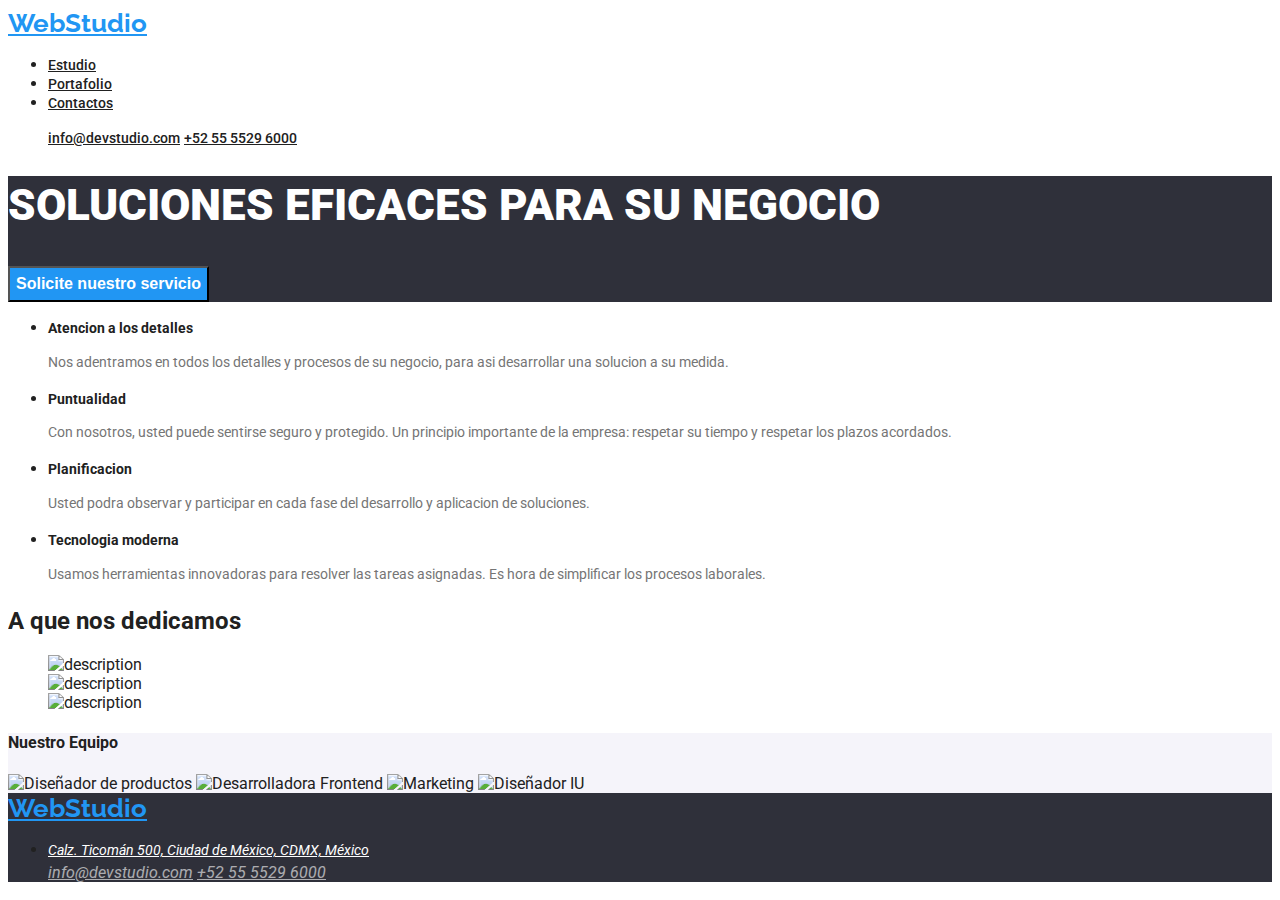
==== index.html @ afdd82fb "Add files via upload" ====
<!DOCTYPE html>
<html lang="en">
  <head>
    <meta charset="UTF-8" />
    <meta http-equiv="X-UA-Compatible" content="IE=edge" />
    <meta name="viewport" content="width=device-width, initial-scale=1.0" />
    <link rel="stylesheet" href="" />
    <title>Homework1</title>
    <link rel="stylesheet" href="./css/styles.css">
    <link rel="preconnect" href="https://fonts.googleapis.com">
<link rel="preconnect" href="https://fonts.gstatic.com" crossorigin>
<link href="https://fonts.googleapis.com/css2?family=Raleway:wght@700&family=Roboto:wght@400;500;700;900&display=swap" rel="stylesheet">
  </head> 
  <body> 
    <header>
      <a class="webstudio" href="url">WebStudio</a>
      <nav>
        <ul>
          <li><a class="link" href="./index.html">Estudio</a></li>
          <li><a class="link" href="./portafolio.html">Portafolio</a></li>
          <li><a class="link" href="./contactos.html">Contactos</a></li>
        </ul>
      </nav>
      <ul>
        <a class="contacts" href="url">info@devstudio.com</a>
        <a class="contacts" href="url">+52 55 5529 6000</a>
      </ul>
    </header>
    <main>
      <section class="section">
        <h1 class="soluciones">SOLUCIONES EFICACES PARA SU NEGOCIO</h1>
        <button class="buttonh">Solicite nuestro servicio</button>
      </section>  
      <section>
        <ul>
          <li><h2 class="ptitle">Atencion a los detalles</h2></li>
          <p class="ptext">
            Nos adentramos en todos los detalles y procesos de su negocio, para
            asi desarrollar una solucion a su medida.
          </p>
          <li><h2 class="ptitle">Puntualidad</h2></li>
          <p class="ptext">
            Con nosotros, usted puede sentirse seguro y protegido. Un principio
            importante de la empresa: respetar su tiempo y respetar los plazos
            acordados.
          </p>
          <li><h2 class="ptitle">Planificacion</h2></li>
          <p class="ptext">
            Usted podra observar y participar en cada fase del desarrollo y
            aplicacion de soluciones.
          </p>
          <li><h2 class="ptitle">Tecnologia moderna</h2></li>
          <p class="ptext">
            Usamos herramientas innovadoras para resolver las tareas asignadas.
            Es hora de simplificar los procesos laborales.
          </p>
        </ul>
      </section>
    </main>
    <section>
      <h2>A que nos dedicamos</h2>
      <ul>
        <li class="indeximage">
          <img
            src="C:\Users\Usuario\Documents\GitHub\goit-markup-hw-02\imagenes\imagen1.jpg"
            alt="description"
            width="373"
          height="323"
          />
        </li>
        <li class="indeximage">
          <img
            src="C:\Users\Usuario\Documents\GitHub\goit-markup-hw-02\imagenes\imagen2.jpg"
            alt="description"
            width="373"
          height="323"
          />
        </li>
        <li class="indeximage">
          <img
            src="C:\Users\Usuario\Documents\GitHub\goit-markup-hw-02\imagenes\imagen3.jpg"
            alt="description"
            width="373"
          height="323"
          />
        </li class="indeximage">
      </section>
        <section class="teamsection">
        <h4>Nuestro Equipo</h4>
        <img
          src="C:\Users\Usuario\Documents\GitHub\goit-markup-hw-02\imagenes\imagen4.jpg"
          alt="Diseñador de productos"
          width="270"
          height="260"
        />
        <img
          src="C:\Users\Usuario\Documents\GitHub\goit-markup-hw-02\imagenes\imagen5.jpg"
          alt="Desarrolladora Frontend"
          width="270"
          height="260"
        />
        <img
          src="C:\Users\Usuario\Documents\GitHub\goit-markup-hw-02\imagenes\imagen6.jpg"
          alt="Marketing"
          width="270"
          height="260"
        />
        <img
          src="C:\Users\Usuario\Documents\GitHub\goit-markup-hw-02\imagenes\imagen7.jpg"
          alt="Diseñador IU"
          width="270"
          height="260"
        />
      </ul>
    </section>
    <footer class="foot">
      <a class="webstudio" href="url">WebStudio</a>
      <address>
        <ul>
          <li>
            <a class="address" href="#" target="_blank" rel="noopener noreferrer">
              Calz. Ticomán 500, Ciudad de México, CDMX, México
            </a>
          </li>
          <a class="contacts-2" href="url">info@devstudio.com</a>
        <a class="contacts-2" href="url">+52 55 5529 6000</a>
        </ul>
      </address>
    </footer>
  </body>
</html>
---- css/styles.css ----
body {
    font-family: 'roboto', sans-serif;
    color: #212121;
}
.webstudio {
    color: #2196F3;
    font-weight: 700; 
    font-size: 26px;
    line-height: 1.19;
    font-family: 'raleway'
}
.contacts {
    color: #757575;
    font-weight: 500;
    font-size: 14px;
    line-height: 1.14;
}
.link {
    color: #212121;
    font-weight: 500;
    font-size: 14px;
    line-height: 1.14;
}
.link:hover {
    color: #2196F3;
    font-weight: 500;
    font-size: 14px;
    line-height: 1.14;
}
.button {
    color: #212121;
    font-weight: 500;
    font-size: 16px;
    line-height: 1.62;
}
.button:hover {
    font-weight: 500;
    font-size: 16px;
    line-height: 1.62;    
cursor: pointer;
color: white;
background-color: #2196F3;
}
.contacts {
    color: #212121;
}
.contacts:hover {
    color: #2196F3;
}
.list-image {
    list-style: none;
}
.image-title {
    color: #212121;
    font-weight: 700;
    font-size: 18px;
    line-height: 2;
}
.image-subtitle { 
    color: #757575;
    font-weight: 400;
    font-size: 16px;
    line-height: 1.87;
}
.address {
    color: #FFFFFF;
    font-weight: 400;
    font-size: 14px;
    line-height: 1.71;
}
.address:hover {
color: #2196F3;
}
.contacts-2 {
    color: #FFFFFF;
    opacity: 60%;
}
.contacts-2:hover {
    color: #2196F3;
}
.foot {
    background-color: #2F303A;
}
.soluciones{
    color: #FFFFFF;
    font-weight: 900;
    font-size: 44px;
    line-height: 1.36;
}
.section {
    background-color: #2F303A;
}
.buttonh {
    color: #FFFFFF;
    background-color: #2196F3;
    font-weight: 700;
    font-size: 16px;
    line-height: 1.87;
    cursor: pointer;
}
.buttonh:hover {
    background-color: blue;
    cursor: pointer;
}
.ptitle {
    list-style: none;
    color: #212121;
    font-weight: 700;
    font-size: 14px;
    line-height: 1.14;
}
.ptext {
    color: #757575;
    font-weight: 400;
    font-size: 14px;
    line-height: 1.71;   
}
.indeximage {
    list-style: none;
}
.teamsection {
    background-color: #F5F4FA;
}
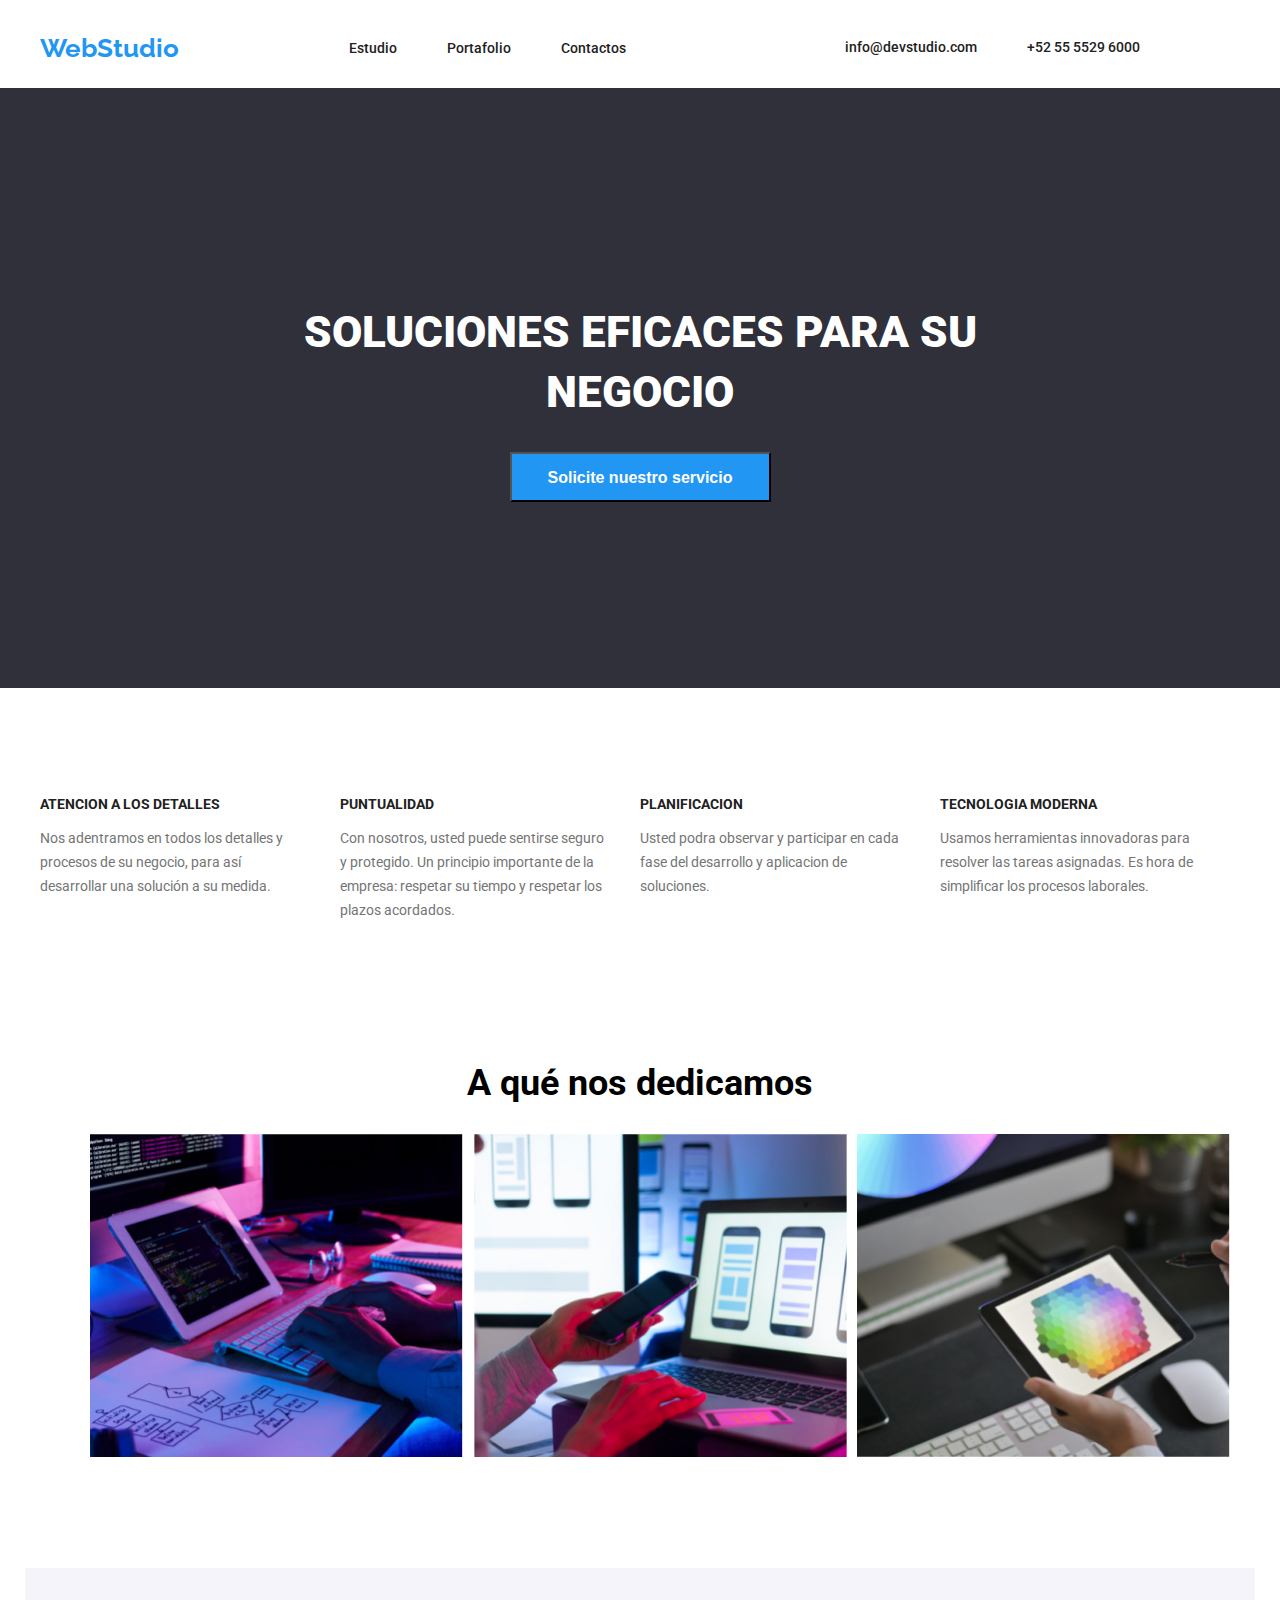
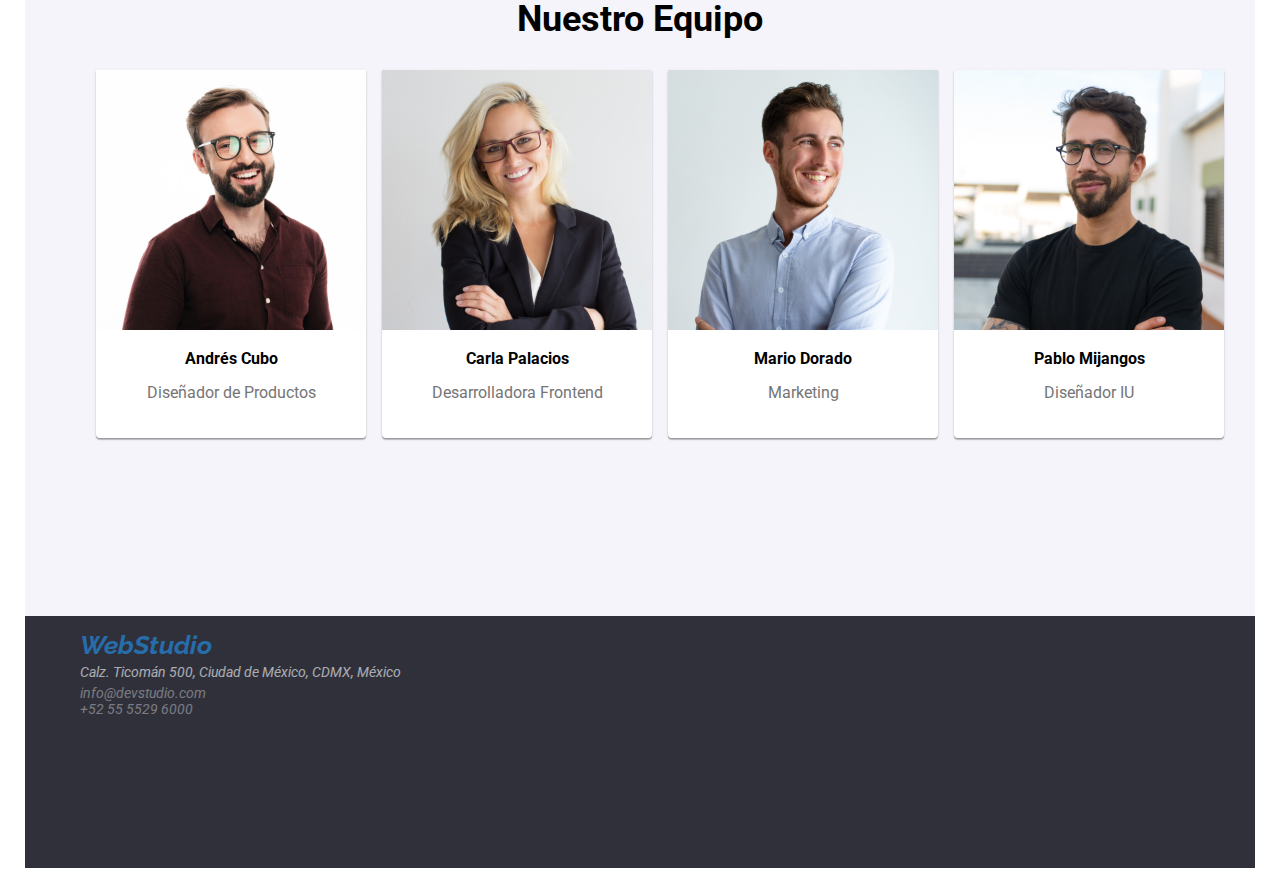
==== commit 75a59037: "Add files via upload" ====
--- a/index.html
+++ b/index.html
@@ -1,129 +1,124 @@
 <!DOCTYPE html>
 <html lang="en">
   <head>
-    <meta charset="UTF-8" />
-    <meta http-equiv="X-UA-Compatible" content="IE=edge" />
-    <meta name="viewport" content="width=device-width, initial-scale=1.0" />
-    <link rel="stylesheet" href="" />
-    <title>Homework1</title>
-    <link rel="stylesheet" href="./css/styles.css">
-    <link rel="preconnect" href="https://fonts.googleapis.com">
-<link rel="preconnect" href="https://fonts.gstatic.com" crossorigin>
-<link href="https://fonts.googleapis.com/css2?family=Raleway:wght@700&family=Roboto:wght@400;500;700;900&display=swap" rel="stylesheet">
+      <meta charset="UTF-8" />
+      <meta http-equiv="X-UA-Compatible" content="IE=edge" />
+      <meta name="viewport" content="width=device-width, initial-scale=1.0" />
+      <title>Soluciones Eficaces Para su Negocio</title>
+      <link rel="stylesheet" href="css/styles.css" />
+      <link rel="preconnect" href="https://fonts.googleapis.com" />
+      <link rel="preconnect" href="https://fonts.gstatic.com" crossorigin />
+      <link rel="preconnect" href="https://fonts.googleapis.com" />
+      <link rel="preconnect" href="https://fonts.gstatic.com" crossorigin />
+      <link href="https://fonts.googleapis.com/css2?family=Roboto:wght@500&display=swap" rel="stylesheet"/>
+      <link href="https://fonts.googleapis.com/css2?family=Raleway:wght@700&family=Roboto:wght@400;700;900&display=swap" rel="stylesheet"/>
   </head> 
   <body> 
-    <header>
+     <!-- Menu de Inicio -->
+    <header class="container page-header">
       <a class="webstudio" href="url">WebStudio</a>
       <nav>
-        <ul>
-          <li><a class="link" href="./index.html">Estudio</a></li>
-          <li><a class="link" href="./portafolio.html">Portafolio</a></li>
-          <li><a class="link" href="./contactos.html">Contactos</a></li>
+        <ul class="linklist">
+          <li><a class="link" href="./index.html" rel="noopener noreferrer">Estudio</a></li>
+          <li><a class="link" href="./portafolio.html" rel="noopener noreferrer">Portafolio</a></li>
+          <li><a class="link" href="./contactos.html" rel="noopener noreferrer">Contactos</a></li>
         </ul>
       </nav>
-      <ul>
-        <a class="contacts" href="url">info@devstudio.com</a>
-        <a class="contacts" href="url">+52 55 5529 6000</a>
+       <!-- Contactos Header -->
+      <ul class="contacts">
+        <li><a class="contacts" href="url">info@devstudio.com</a></li>
+        <li><a class="contacts" href="url">+52 55 5529 6000</a></li>
       </ul>
     </header>
+     <!-- Boton de servicio -->
     <main>
-      <section class="section">
-        <h1 class="soluciones">SOLUCIONES EFICACES PARA SU NEGOCIO</h1>
-        <button class="buttonh">Solicite nuestro servicio</button>
+      <section class="solutions solutions-greybox">
+        <h1 class="soluciones position-soluciones">SOLUCIONES EFICACES PARA SU NEGOCIO</h1>
+        <button class="buttonh" type="button">Solicite nuestro servicio</button>
       </section>  
+      <!-- Valores -->
       <section>
-        <ul>
-          <li><h2 class="ptitle">Atencion a los detalles</h2></li>
-          <p class="ptext">
-            Nos adentramos en todos los detalles y procesos de su negocio, para
-            asi desarrollar una solucion a su medida.
-          </p>
-          <li><h2 class="ptitle">Puntualidad</h2></li>
-          <p class="ptext">
-            Con nosotros, usted puede sentirse seguro y protegido. Un principio
-            importante de la empresa: respetar su tiempo y respetar los plazos
-            acordados.
-          </p>
-          <li><h2 class="ptitle">Planificacion</h2></li>
-          <p class="ptext">
-            Usted podra observar y participar en cada fase del desarrollo y
-            aplicacion de soluciones.
-          </p>
-          <li><h2 class="ptitle">Tecnologia moderna</h2></li>
-          <p class="ptext">
-            Usamos herramientas innovadoras para resolver las tareas asignadas.
-            Es hora de simplificar los procesos laborales.
-          </p>
+        <ul class="container four-points">
+          <li class="valuep">
+            <h3 class="ptitle">ATENCION A LOS DETALLES</h3>
+            <p class="ptext">
+              Nos adentramos en todos los detalles y procesos de su negocio, para así desarrollar una solución a su medida.
+            </p>
+          </li>
+          <li class="valuep">
+            <h3 class="ptitle">PUNTUALIDAD</h3>
+            <p class="ptext">
+              Con nosotros, usted puede sentirse seguro y protegido. Un principio importante de la empresa: respetar su tiempo y respetar los plazos acordados.
+            </p>
+          </li>
+          <li class="valuep">
+            <h3 class="ptitle">PLANIFICACION</h3>
+            <p class="ptext">
+              Usted podra observar y participar en cada fase del desarrollo y aplicacion de soluciones.
+            </p>
+          </li>
+          <li class="valuep">
+            <h3 class="ptitle">TECNOLOGIA MODERNA</h3>
+            <p class="ptext">
+              Usamos herramientas innovadoras para resolver las tareas asignadas. Es hora de simplificar los procesos laborales.
+            </p>
+          </li>
         </ul>
       </section>
     </main>
-    <section>
-      <h2>A que nos dedicamos</h2>
-      <ul>
-        <li class="indeximage">
-          <img
-            src="C:\Users\Usuario\Documents\GitHub\goit-markup-hw-02\imagenes\imagen1.jpg"
-            alt="description"
-            width="373"
-          height="323"
-          />
+     <!-- Imagenes -->
+    <section class="container">
+      <h2 class="h2title">A qué nos dedicamos</h2>
+      <ul class="list-image">
+        <li>
+          <img src="imagenes/imagen1.jpg" alt="description" width="373" height="323" />
         </li>
-        <li class="indeximage">
-          <img
-            src="C:\Users\Usuario\Documents\GitHub\goit-markup-hw-02\imagenes\imagen2.jpg"
-            alt="description"
-            width="373"
-          height="323"
-          />
+        <li>
+          <img src="imagenes/imagen2.jpg" alt="description" width="373" height="323" />
         </li>
-        <li class="indeximage">
-          <img
-            src="C:\Users\Usuario\Documents\GitHub\goit-markup-hw-02\imagenes\imagen3.jpg"
-            alt="description"
-            width="373"
-          height="323"
-          />
-        </li class="indeximage">
-      </section>
-        <section class="teamsection">
-        <h4>Nuestro Equipo</h4>
-        <img
-          src="C:\Users\Usuario\Documents\GitHub\goit-markup-hw-02\imagenes\imagen4.jpg"
-          alt="Diseñador de productos"
-          width="270"
-          height="260"
-        />
-        <img
-          src="C:\Users\Usuario\Documents\GitHub\goit-markup-hw-02\imagenes\imagen5.jpg"
-          alt="Desarrolladora Frontend"
-          width="270"
-          height="260"
-        />
-        <img
-          src="C:\Users\Usuario\Documents\GitHub\goit-markup-hw-02\imagenes\imagen6.jpg"
-          alt="Marketing"
-          width="270"
-          height="260"
-        />
-        <img
-          src="C:\Users\Usuario\Documents\GitHub\goit-markup-hw-02\imagenes\imagen7.jpg"
-          alt="Diseñador IU"
-          width="270"
-          height="260"
-        />
+        <li>
+          <img src="imagenes/imagen3.jpg" alt="description" width="373" height="323" />
+        </li>
       </ul>
     </section>
-    <footer class="foot">
-      <a class="webstudio" href="url">WebStudio</a>
-      <address>
-        <ul>
+     <!-- Miembros del Equipo -->
+    <section class="container teamsection">
+      <h2 class="h2title">Nuestro Equipo</h2>
+      <ul class="list-image ">
+        <li class="shadow">
+          <img src="imagenes/imagen4.jpg" alt="Diseñador de productos" width="270" height="260" />
+          <h3>Andrés Cubo</h3>
+          <p class="ptextteam">Diseñador de Productos</p>
+        </li>
+        <li class="shadow">
+          <img src="imagenes/imagen5.jpg" alt="Desarrolladora Frontend" width="270" height="260" />
+          <h3>Carla Palacios</h3>
+          <p class="ptextteam">Desarrolladora Frontend</p>
+        </li>
+        <li class="shadow">
+          <img src="imagenes/imagen6.jpg" alt="Marketing" width="270" height="260" />
+          <h3>Mario Dorado</h3>
+          <p class="ptextteam">Marketing</p>
+        </li>
+        <li class="shadow">
+          <img src="imagenes/imagen7.jpg" alt="Diseñador IU" width="270" height="260" />
+          <h3>Pablo Mijangos</h3>
+          <p class="ptextteam">Diseñador IU</p>
+        </li>
+      </ul>
+    </section>
+     <!-- Footer -->
+    <footer class="container foot">
+      <address class="footer-info">
+        <ul class="contacts-2">
+          <a class="webstudio" href="url">WebStudio</a>
           <li>
             <a class="address" href="#" target="_blank" rel="noopener noreferrer">
               Calz. Ticomán 500, Ciudad de México, CDMX, México
             </a>
           </li>
-          <a class="contacts-2" href="url">info@devstudio.com</a>
-        <a class="contacts-2" href="url">+52 55 5529 6000</a>
+          <li><a class="contacts-2" href="url">info@devstudio.com</a></li>
+          <li><a class="contacts-2" href="url">+52 55 5529 6000</a></li>
         </ul>
       </address>
     </footer>
--- a/css/styles.css
+++ b/css/styles.css
@@ -1,123 +1,373 @@
 body {
-    font-family: 'roboto', sans-serif;
-    color: #212121;
-}
+  background-color: white;
+  font-family: "Roboto", "Arial";
+  text-decoration: none;
+  font-size: 14px;
+  font-weight: 400;
+  display: flex;
+  flex-direction: column;
+  align-items: center;
+}
+
 .webstudio {
-    color: #2196F3;
-    font-weight: 700; 
-    font-size: 26px;
-    line-height: 1.19;
-    font-family: 'raleway'
-}
+  color: #2196F3;
+  text-decoration: none;
+  font-weight: 700;
+  font-size: 26px;
+  line-height: 1.19;
+  font-family: 'raleway';
+}
+
 .contacts {
-    color: #757575;
-    font-weight: 500;
-    font-size: 14px;
-    line-height: 1.14;
-}
+  color: #212121;;
+  font-weight: 500;
+  font-size: 14px;
+  line-height: 1.14;
+  list-style-type: none;
+  display: flex;
+  padding-right: 50px;
+  text-decoration: none;
+}
+
+.linklist {
+  color: #212121;
+  font-weight: 500;
+  list-style: none;
+  display: flex;
+  justify-content: space-between;
+}
+
 .link {
-    color: #212121;
-    font-weight: 500;
-    font-size: 14px;
-    line-height: 1.14;
-}
+  color: #212121;
+  font-weight: 500;
+  font-size: 14px;
+  line-height: 1.14;
+  margin-right: 50px;
+  text-decoration: none;
+
+}
+
 .link:hover {
-    color: #2196F3;
-    font-weight: 500;
-    font-size: 14px;
-    line-height: 1.14;
-}
-.button {
-    color: #212121;
-    font-weight: 500;
-    font-size: 16px;
-    line-height: 1.62;
-}
-.button:hover {
-    font-weight: 500;
-    font-size: 16px;
-    line-height: 1.62;    
-cursor: pointer;
-color: white;
-background-color: #2196F3;
-}
-.contacts {
-    color: #212121;
-}
+  color: #2196F3;
+  font-weight: 500;
+  font-size: 14px;
+  line-height: 1.14;
+}
+
+.button1 {
+  color: #212121;
+  width: 73px;
+  height: 38px;
+  font-weight: 500;
+  font-size: 16px;
+  line-height: 1.62;
+  background-color: #2196F3;
+  margin-right: 8px;
+}
+
+.button1:hover {
+  font-weight: 500;
+  font-size: 16px;
+  line-height: 1.62;
+  cursor: pointer;
+  color: white;
+  background-color: #757575;
+}
+
+.button2 {
+  color: #212121;
+  font-weight: 500;
+  font-size: 16px;
+  width: 128px;
+  height: 38px;
+  line-height: 1.62;
+  margin-right: 8px;
+}
+
+.button2:hover {
+  font-weight: 500;
+  font-size: 16px;
+  line-height: 1.62;
+  cursor: pointer;
+  color: white;
+  background-color: #2196F3;
+}
+
+.button3 {
+  color: #212121;
+  font-weight: 500;
+  font-size: 16px;
+  width: 145px;
+  height: 38px;
+  line-height: 1.62;
+  margin-right: 8px;
+}
+
+.button3:hover {
+  font-weight: 500;
+  font-size: 16px;
+  line-height: 1.62;
+  cursor: pointer;
+  color: white;
+  background-color: #2196F3;
+}
+
+.button4 {
+  color: #212121;
+  font-weight: 500;
+  font-size: 16px;
+  width: 103px;
+  height: 38px;
+  line-height: 1.62;
+  margin-right: 8px;
+}
+
+.button4:hover {
+  font-weight: 500;
+  font-size: 16px;
+  line-height: 1.62;
+  cursor: pointer;
+  color: white;
+  background-color: #2196F3;
+}
+
+.button5 {
+  color: #212121;
+  font-weight: 500;
+  font-size: 16px;
+  width: 130px;
+  height: 38px;
+  line-height: 1.62;
+  margin-right: 8px;
+}
+
+.button5:hover {
+  font-weight: 500;
+  font-size: 16px;
+  line-height: 1.62;
+  cursor: pointer;
+  color: white;
+  background-color: #2196F3;
+}
+
+.solutions-greybox {
+  background-color: #2f303a;
+  width: 1600px;
+  height: 600px;
+  display: flex;
+  flex-direction: column;
+  align-items: center;
+  justify-content: center;
+  text-decoration: none;
+}
+
 .contacts:hover {
-    color: #2196F3;
-}
+  color: #2196F3;
+}
+
 .list-image {
-    list-style: none;
-}
+  list-style: none;
+  display: flex;
+  justify-content: space-evenly;
+}
+
+.list-image-2 {
+  display: flex;
+  flex-wrap: wrap;
+  justify-content: center;
+}
+
+
+.h2title {
+  align-items: center;
+  justify-content: center;
+  display: flex;
+  font-weight: 700;
+  font-size: 36px;
+  line-height: 42.19px;
+}
+
 .image-title {
-    color: #212121;
-    font-weight: 700;
-    font-size: 18px;
-    line-height: 2;
-}
-.image-subtitle { 
-    color: #757575;
-    font-weight: 400;
-    font-size: 16px;
-    line-height: 1.87;
-}
+  color: #212121;
+  font-weight: 700;
+  font-size: 18px;
+  line-height: 2;
+  padding-left: 24px;
+}
+
+.image-subtitle {
+  color: #757575;
+  font-weight: 400;
+  font-size: 16px;
+  line-height: 1.87;
+  padding-left: 24px;
+}
+
 .address {
-    color: #FFFFFF;
-    font-weight: 400;
-    font-size: 14px;
-    line-height: 1.71;
-}
+  color: #FFFFFF;
+  font-weight: 400;
+  font-size: 14px;
+  line-height: 1.71;
+  text-decoration: none;
+}
+
 .address:hover {
-color: #2196F3;
-}
+  color: #2196F3;
+}
+
 .contacts-2 {
-    color: #FFFFFF;
-    opacity: 60%;
-}
+  color: #FFFFFF;
+  opacity: 60%;
+  list-style-type: none;
+  text-decoration: none;
+}
+
 .contacts-2:hover {
-    color: #2196F3;
-}
+  color: #2196F3;
+}
+
 .foot {
-    background-color: #2F303A;
-}
-.soluciones{
-    color: #FFFFFF;
-    font-weight: 900;
-    font-size: 44px;
-    line-height: 1.36;
-}
-.section {
-    background-color: #2F303A;
-}
+  background-color: #2F303A;
+  width: 1600px;
+  height: 252px;
+}
+
+.footer-info {
+  top: 2218px;
+  left: 215px;
+}
+
+.soluciones {
+  color: white;
+  font-style: Roboto;
+  font-size: 44px;
+  font-weight: 900;
+  text-align: center;
+  line-height: 1.36;
+}
+
+.position-soluciones {
+  width: 696px;
+  height: 120px;
+  top: 280px;
+  left: 448px;
+}
+
+.solutions {
+  background-color: #2F303A;
+}
+
 .buttonh {
-    color: #FFFFFF;
-    background-color: #2196F3;
-    font-weight: 700;
-    font-size: 16px;
-    line-height: 1.87;
-    cursor: pointer;
-}
+  color: #FFFFFF;
+  background-color: #2196F3;
+  width: 261px;
+  height: 50px;
+  font-weight: 700;
+  font-size: 16px;
+  line-height: 1.87;
+  cursor: pointer;
+}
+
 .buttonh:hover {
-    background-color: blue;
-    cursor: pointer;
-}
+  background-color: #2196F3;
+  cursor: pointer;
+}
+
+.four-points {
+  list-style: none;
+  display: flex;
+  margin: 95px;
+}
+
+.four-points li {
+  list-style: none;
+}
+
+.valuep {
+  padding-right: 30px;
+}
+
 .ptitle {
-    list-style: none;
-    color: #212121;
-    font-weight: 700;
-    font-size: 14px;
-    line-height: 1.14;
-}
+  color: #212121;
+  font-weight: 700;
+  font-size: 14px;
+  line-height: 1.14;
+}
+
 .ptext {
-    color: #757575;
-    font-weight: 400;
-    font-size: 14px;
-    line-height: 1.71;   
-}
-.indeximage {
-    list-style: none;
-}
+  color: #757575;
+  font-weight: 400;
+  font-size: 14px;
+  line-height: 1.71;
+  width: 270px;
+}
+.ptextteam {
+  color: #757575;
+  font-weight: 400;
+  font-size: 16px;
+  line-height: 18.75px;
+}
+
+.team-member {
+  align-items: center;
+  justify-content: center;
+}
+
 .teamsection {
-    background-color: #F5F4FA;
+  background-color: #F5F4FA;
+  margin-top: 94px;
+  width: 1600px;
+  height: 648px;
+
+}
+
+.page-header {
+  display: flex;
+  justify-content: space-between;
+  align-items: center;
+  column-gap: 100px;
+  height: 80px;
+  top: 0px;
+  background: #FFFFFF;
+}
+
+.container {
+  width: 1200px;
+  margin-left: auto;
+  margin-right: auto;
+  padding-left: 15px;
+  padding-right: 15px;
+}
+
+.listbuttons {
+  list-style: none;
+  display: flex;
+  justify-content: center;
+}
+
+.shadow {
+  width: 270px;
+  height: 368px;
+  left: 208px;
+  top: 1716px;
+  text-align: center;
+  background: #ffffff;
+  box-shadow: 0px 1px 3px rgba(0, 0, 0, 0.12), 0px 1px 1px rgba(0, 0, 0, 0.14),
+    0px 2px 1px rgba(0, 0, 0, 0.2);
+  border-radius: 0px 0px 4px 4px;
+}
+
+.shadow-2 {
+
+  background: #FFFFFF;
+  border: 1px solid #EEEEEE;
+  box-shadow: 0px 1px 1px rgba(0, 0, 0, 0.12), 0px 4px 4px rgba(0, 0, 0, 0.06), 1px 4px 6px rgba(0, 0, 0, 0.16);
+  margin-right: 30px;
+}
+
+.row {
+  display: flex;
+  flex-direction: row;
+  justify-content: center;
+  margin-bottom: 30px;
 }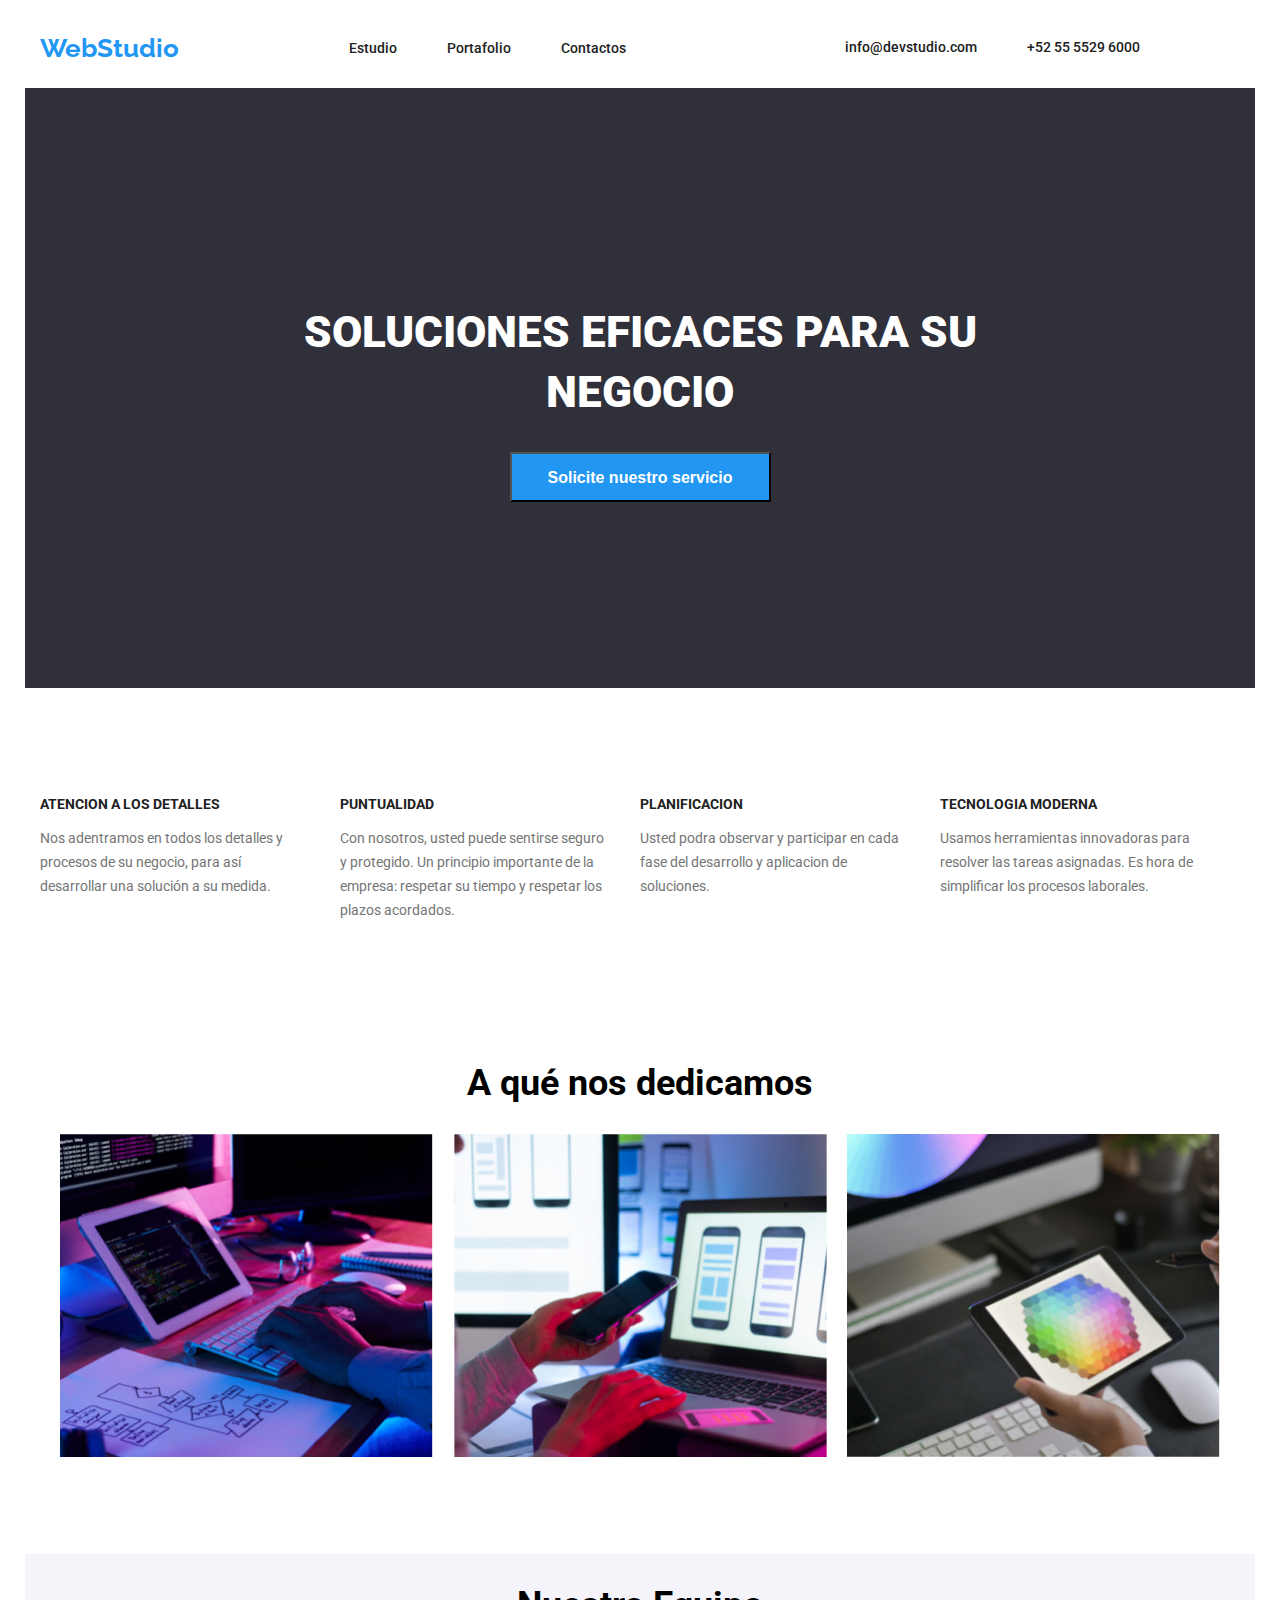
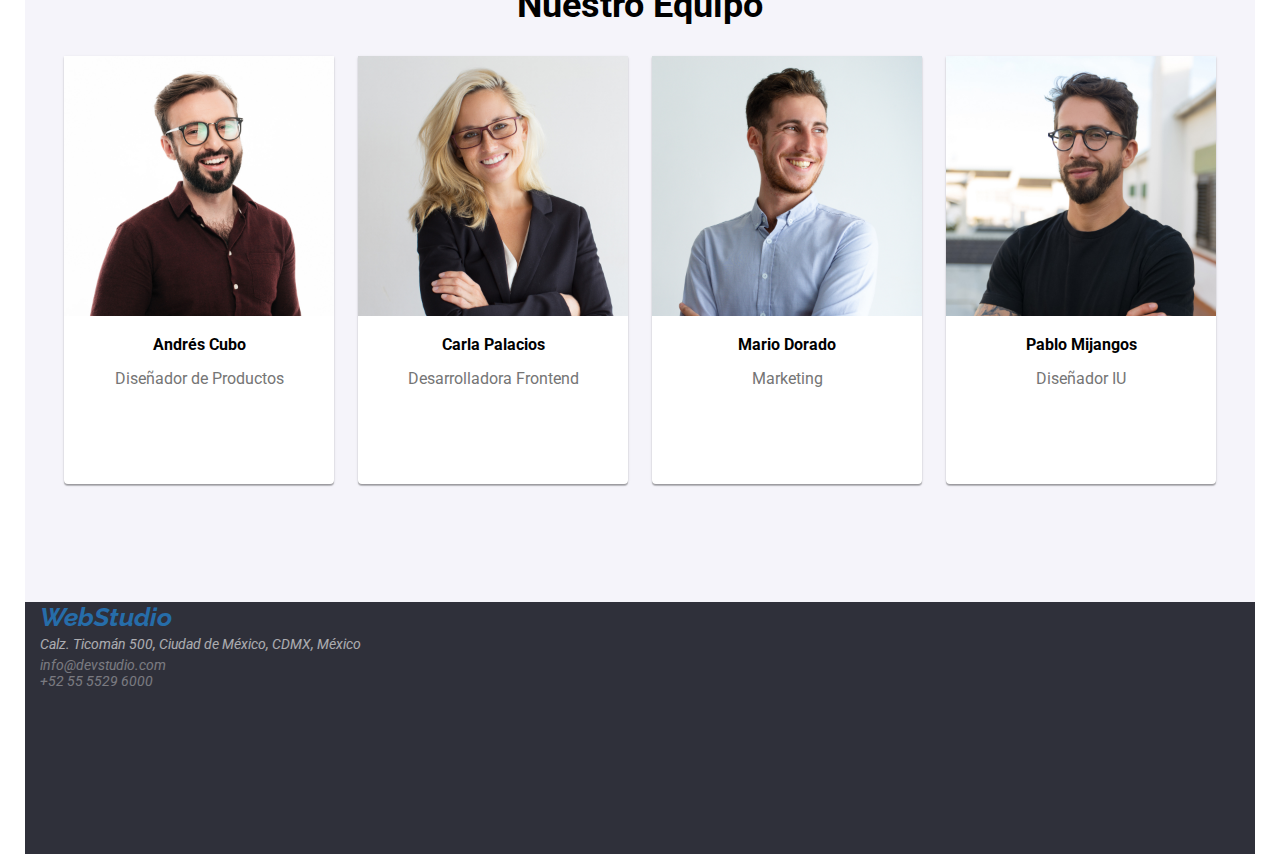
==== commit 15ed5fd8: "Add files via upload" ====
--- a/index.html
+++ b/index.html
@@ -8,26 +8,24 @@
       <link rel="stylesheet" href="css/styles.css" />
       <link rel="preconnect" href="https://fonts.googleapis.com" />
       <link rel="preconnect" href="https://fonts.gstatic.com" crossorigin />
-      <link rel="preconnect" href="https://fonts.googleapis.com" />
-      <link rel="preconnect" href="https://fonts.gstatic.com" crossorigin />
       <link href="https://fonts.googleapis.com/css2?family=Roboto:wght@500&display=swap" rel="stylesheet"/>
       <link href="https://fonts.googleapis.com/css2?family=Raleway:wght@700&family=Roboto:wght@400;700;900&display=swap" rel="stylesheet"/>
   </head> 
   <body> 
      <!-- Menu de Inicio -->
     <header class="container page-header">
-      <a class="webstudio" href="url">WebStudio</a>
+      <a class="webstudio" href="#">WebStudio</a>
       <nav>
         <ul class="linklist">
-          <li><a class="link" href="./index.html" rel="noopener noreferrer">Estudio</a></li>
-          <li><a class="link" href="./portafolio.html" rel="noopener noreferrer">Portafolio</a></li>
-          <li><a class="link" href="./contactos.html" rel="noopener noreferrer">Contactos</a></li>
+          <li><a class="link" href="./index.html">Estudio</a></li>
+          <li><a class="link" href="./portafolio.html">Portafolio</a></li>
+          <li><a class="link" href="./contactos.html">Contactos</a></li>
         </ul>
       </nav>
        <!-- Contactos Header -->
       <ul class="contacts">
-        <li><a class="contacts" href="url">info@devstudio.com</a></li>
-        <li><a class="contacts" href="url">+52 55 5529 6000</a></li>
+        <li><a class="contacts" href="mailto:info@devstudio.com">info@devstudio.com</a></li>
+        <li><a class="contacts" href="tel:+525555296000">+52 55 5529 6000</a></li>
       </ul>
     </header>
      <!-- Boton de servicio -->
@@ -111,14 +109,14 @@
     <footer class="container foot">
       <address class="footer-info">
         <ul class="contacts-2">
-          <a class="webstudio" href="url">WebStudio</a>
+          <a class="webstudio" href="#">WebStudio</a>
           <li>
-            <a class="address" href="#" target="_blank" rel="noopener noreferrer">
+            <a class="address" href="https://goo.gl/maps/Dm4oQiikR5Fg9yRK8" target="_blank" rel="noopener noreferrer">
               Calz. Ticomán 500, Ciudad de México, CDMX, México
             </a>
           </li>
-          <li><a class="contacts-2" href="url">info@devstudio.com</a></li>
-          <li><a class="contacts-2" href="url">+52 55 5529 6000</a></li>
+          <li><a class="contacts-2" href="mailto:info@devstudio.com">info@devstudio.com</a></li>
+        <li><a class="contacts-2" href="tel:+525555296000">+52 55 5529 6000</a></li>
         </ul>
       </address>
     </footer>
--- a/css/styles.css
+++ b/css/styles.css
@@ -54,105 +54,30 @@
   line-height: 1.14;
 }
 
-.button1 {
-  color: #212121;
-  width: 73px;
-  height: 38px;
-  font-weight: 500;
-  font-size: 16px;
-  line-height: 1.62;
-  background-color: #2196F3;
-  margin-right: 8px;
-}
-
-.button1:hover {
-  font-weight: 500;
-  font-size: 16px;
-  line-height: 1.62;
-  cursor: pointer;
-  color: white;
-  background-color: #757575;
-}
-
-.button2 {
-  color: #212121;
-  font-weight: 500;
-  font-size: 16px;
-  width: 128px;
-  height: 38px;
+.button {
+  color: #212121;
+  font-weight: 500;
+  font-size: 16px;
   line-height: 1.62;
   margin-right: 8px;
-}
-
-.button2:hover {
+  border: none;
+  border-radius: 4px;
+  padding: 6px 24px;
+}
+
+.button:hover, .button:focus {
   font-weight: 500;
   font-size: 16px;
   line-height: 1.62;
   cursor: pointer;
   color: white;
   background-color: #2196F3;
-}
-
-.button3 {
-  color: #212121;
-  font-weight: 500;
-  font-size: 16px;
-  width: 145px;
-  height: 38px;
-  line-height: 1.62;
-  margin-right: 8px;
-}
-
-.button3:hover {
-  font-weight: 500;
-  font-size: 16px;
-  line-height: 1.62;
-  cursor: pointer;
-  color: white;
-  background-color: #2196F3;
-}
-
-.button4 {
-  color: #212121;
-  font-weight: 500;
-  font-size: 16px;
-  width: 103px;
-  height: 38px;
-  line-height: 1.62;
-  margin-right: 8px;
-}
-
-.button4:hover {
-  font-weight: 500;
-  font-size: 16px;
-  line-height: 1.62;
-  cursor: pointer;
-  color: white;
-  background-color: #2196F3;
-}
-
-.button5 {
-  color: #212121;
-  font-weight: 500;
-  font-size: 16px;
-  width: 130px;
-  height: 38px;
-  line-height: 1.62;
-  margin-right: 8px;
-}
-
-.button5:hover {
-  font-weight: 500;
-  font-size: 16px;
-  line-height: 1.62;
-  cursor: pointer;
-  color: white;
-  background-color: #2196F3;
-}
+  box-shadow: 0px 3px 1px rgba(0, 0, 0, 0.1), 0px 1px 2px rgba(0, 0, 0, 0.08), 0px 2px 2px rgba(0, 0, 0, 0.12);
+}
+
 
 .solutions-greybox {
   background-color: #2f303a;
-  width: 1600px;
   height: 600px;
   display: flex;
   flex-direction: column;
@@ -228,7 +153,6 @@
 
 .foot {
   background-color: #2F303A;
-  width: 1600px;
   height: 252px;
 }
 
@@ -316,7 +240,6 @@
 .teamsection {
   background-color: #F5F4FA;
   margin-top: 94px;
-  width: 1600px;
   height: 648px;
 
 }
@@ -343,11 +266,12 @@
   list-style: none;
   display: flex;
   justify-content: center;
+  padding-bottom: 50px;
 }
 
 .shadow {
   width: 270px;
-  height: 368px;
+  height: 428px;
   left: 208px;
   top: 1716px;
   text-align: center;
@@ -358,16 +282,24 @@
 }
 
 .shadow-2 {
-
-  background: #FFFFFF;
+  background: #FFFFFF;  flex-basis: calc((100% - 60px) / 3);
   border: 1px solid #EEEEEE;
+}
+
+.shadow-2:hover {
   box-shadow: 0px 1px 1px rgba(0, 0, 0, 0.12), 0px 4px 4px rgba(0, 0, 0, 0.06), 1px 4px 6px rgba(0, 0, 0, 0.16);
-  margin-right: 30px;
 }
 
 .row {
   display: flex;
-  flex-direction: row;
-  justify-content: center;
-  margin-bottom: 30px;
-}+  flex-wrap: wrap;
+  justify-content: center;
+  gap: 27px;
+  padding-bottom: 82px;
+}
+
+ul {
+  list-style-type: none;
+  padding: 0;
+  margin: 0;
+  }
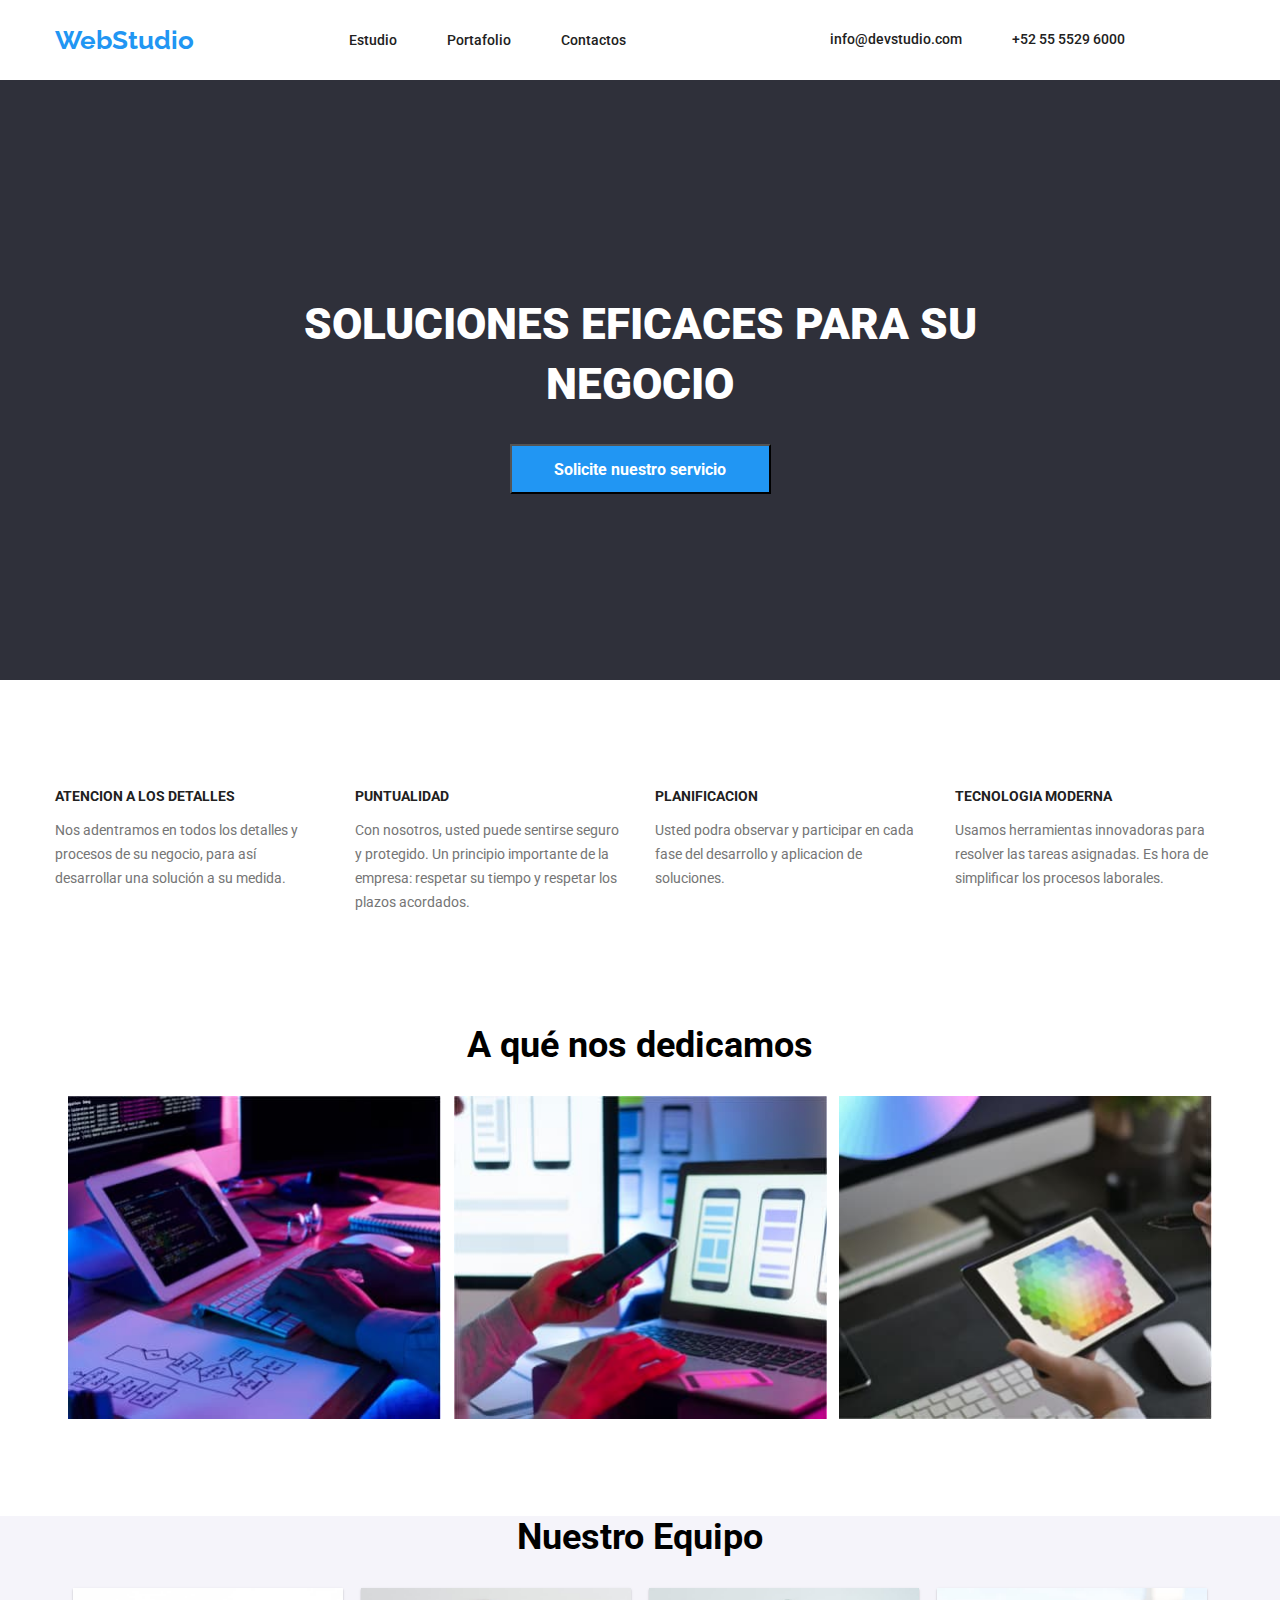
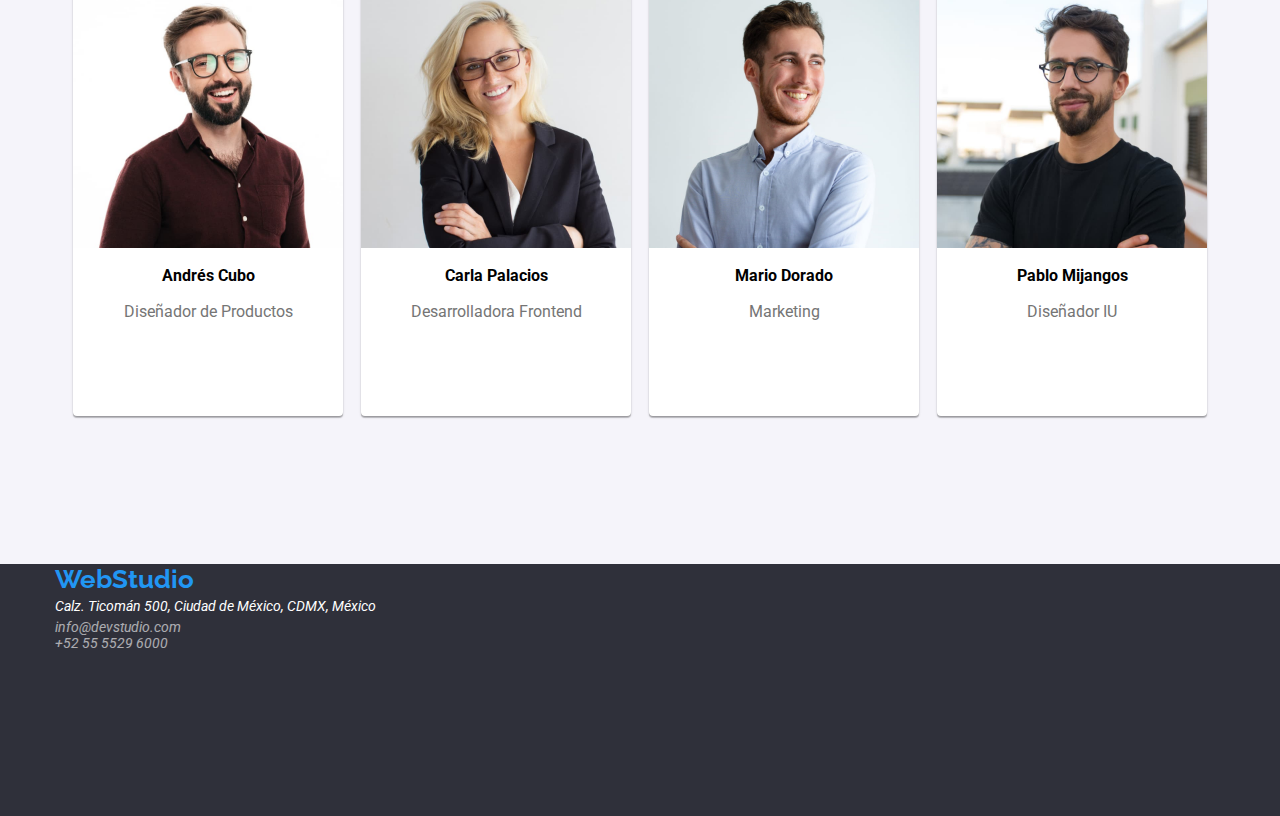
==== commit d958fc12: "Add files via upload" ====
--- a/index.html
+++ b/index.html
@@ -5,6 +5,7 @@
       <meta http-equiv="X-UA-Compatible" content="IE=edge" />
       <meta name="viewport" content="width=device-width, initial-scale=1.0" />
       <title>Soluciones Eficaces Para su Negocio</title>
+      <link rel="stylesheet" href="https://cdnjs.cloudflare.com/ajax/libs/modern-normalize/1.0.0/modern-normalize.min.css"/>
       <link rel="stylesheet" href="css/styles.css" />
       <link rel="preconnect" href="https://fonts.googleapis.com" />
       <link rel="preconnect" href="https://fonts.gstatic.com" crossorigin />
@@ -64,50 +65,52 @@
         </ul>
       </section>
     </main>
-     <!-- Imagenes -->
+     <!-- images -->
     <section class="container">
       <h2 class="h2title">A qué nos dedicamos</h2>
       <ul class="list-image">
         <li>
-          <img src="imagenes/imagen1.jpg" alt="description" width="373" height="323" />
+          <img src="images/imagen1.jpg" alt="description" width="373" height="323" />
         </li>
         <li>
-          <img src="imagenes/imagen2.jpg" alt="description" width="373" height="323" />
+          <img src="images/imagen2.jpg" alt="description" width="373" height="323" />
         </li>
         <li>
-          <img src="imagenes/imagen3.jpg" alt="description" width="373" height="323" />
+          <img src="images/imagen3.jpg" alt="description" width="373" height="323" />
         </li>
       </ul>
     </section>
      <!-- Miembros del Equipo -->
-    <section class="container teamsection">
+    <section class="teamsection">
+      <div class="container">
       <h2 class="h2title">Nuestro Equipo</h2>
       <ul class="list-image ">
         <li class="shadow">
-          <img src="imagenes/imagen4.jpg" alt="Diseñador de productos" width="270" height="260" />
+          <img src="images/imagen4.jpg" alt="Diseñador de productos" width="270" height="260" />
           <h3>Andrés Cubo</h3>
           <p class="ptextteam">Diseñador de Productos</p>
         </li>
         <li class="shadow">
-          <img src="imagenes/imagen5.jpg" alt="Desarrolladora Frontend" width="270" height="260" />
+          <img src="images/imagen5.jpg" alt="Desarrolladora Frontend" width="270" height="260" />
           <h3>Carla Palacios</h3>
           <p class="ptextteam">Desarrolladora Frontend</p>
         </li>
         <li class="shadow">
-          <img src="imagenes/imagen6.jpg" alt="Marketing" width="270" height="260" />
+          <img src="images/imagen6.jpg" alt="Marketing" width="270" height="260" />
           <h3>Mario Dorado</h3>
           <p class="ptextteam">Marketing</p>
         </li>
         <li class="shadow">
-          <img src="imagenes/imagen7.jpg" alt="Diseñador IU" width="270" height="260" />
+          <img src="images/imagen7.jpg" alt="Diseñador IU" width="270" height="260" />
           <h3>Pablo Mijangos</h3>
           <p class="ptextteam">Diseñador IU</p>
         </li>
       </ul>
+    </div>
     </section>
      <!-- Footer -->
-    <footer class="container foot">
-      <address class="footer-info">
+    <footer class="foot">
+      <address class="container footer-info">
         <ul class="contacts-2">
           <a class="webstudio" href="#">WebStudio</a>
           <li>
@@ -115,8 +118,8 @@
               Calz. Ticomán 500, Ciudad de México, CDMX, México
             </a>
           </li>
-          <li><a class="contacts-2" href="mailto:info@devstudio.com">info@devstudio.com</a></li>
-        <li><a class="contacts-2" href="tel:+525555296000">+52 55 5529 6000</a></li>
+          <li><a class="contacts-2 footer-opacity" href="mailto:info@devstudio.com">info@devstudio.com</a></li>
+        <li><a class="contacts-2 footer-opacity" href="tel:+525555296000">+52 55 5529 6000</a></li>
         </ul>
       </address>
     </footer>
--- a/css/styles.css
+++ b/css/styles.css
@@ -4,9 +4,6 @@
   text-decoration: none;
   font-size: 14px;
   font-weight: 400;
-  display: flex;
-  flex-direction: column;
-  align-items: center;
 }
 
 .webstudio {
@@ -16,6 +13,7 @@
   font-size: 26px;
   line-height: 1.19;
   font-family: 'raleway';
+  font-style: normal;
 }
 
 .contacts {
@@ -142,7 +140,6 @@
 
 .contacts-2 {
   color: #FFFFFF;
-  opacity: 60%;
   list-style-type: none;
   text-decoration: none;
 }
@@ -303,3 +300,7 @@
   padding: 0;
   margin: 0;
   }
+
+  .footer-opacity {
+    opacity: 60%;
+  }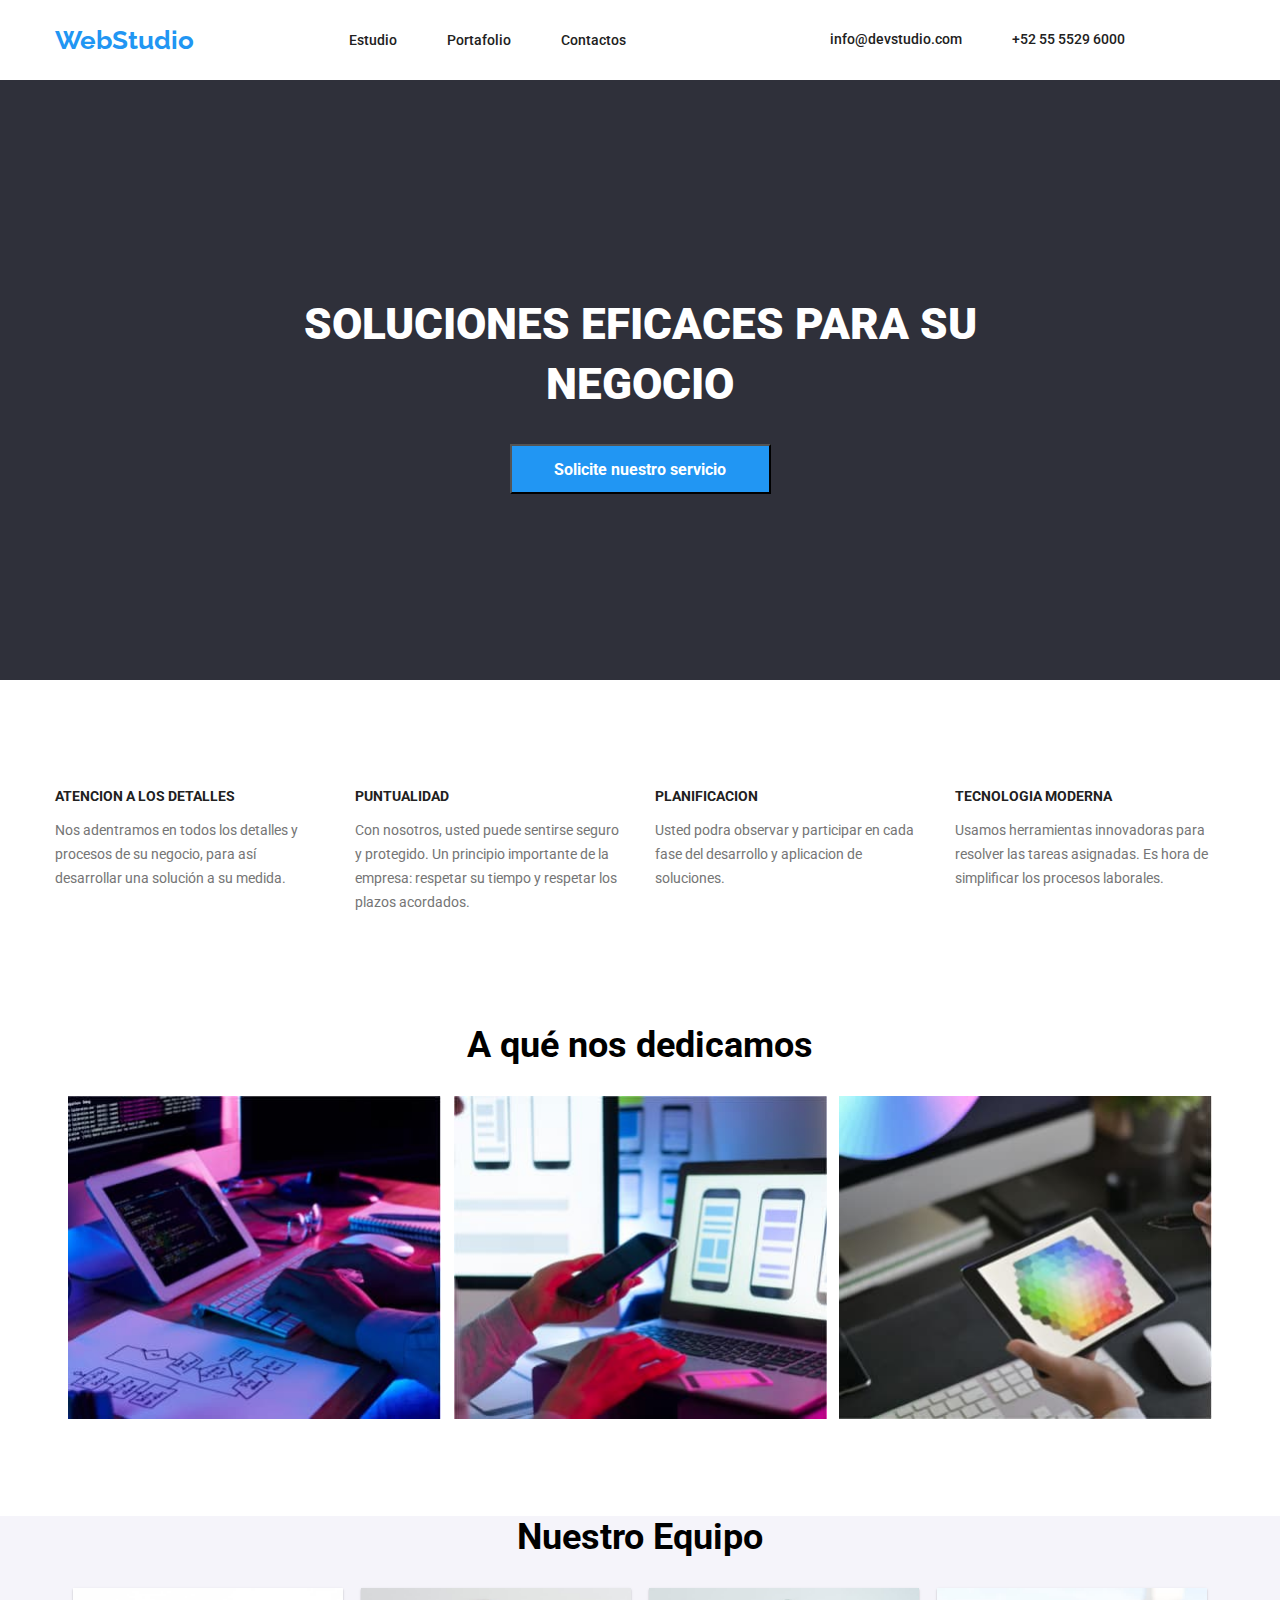
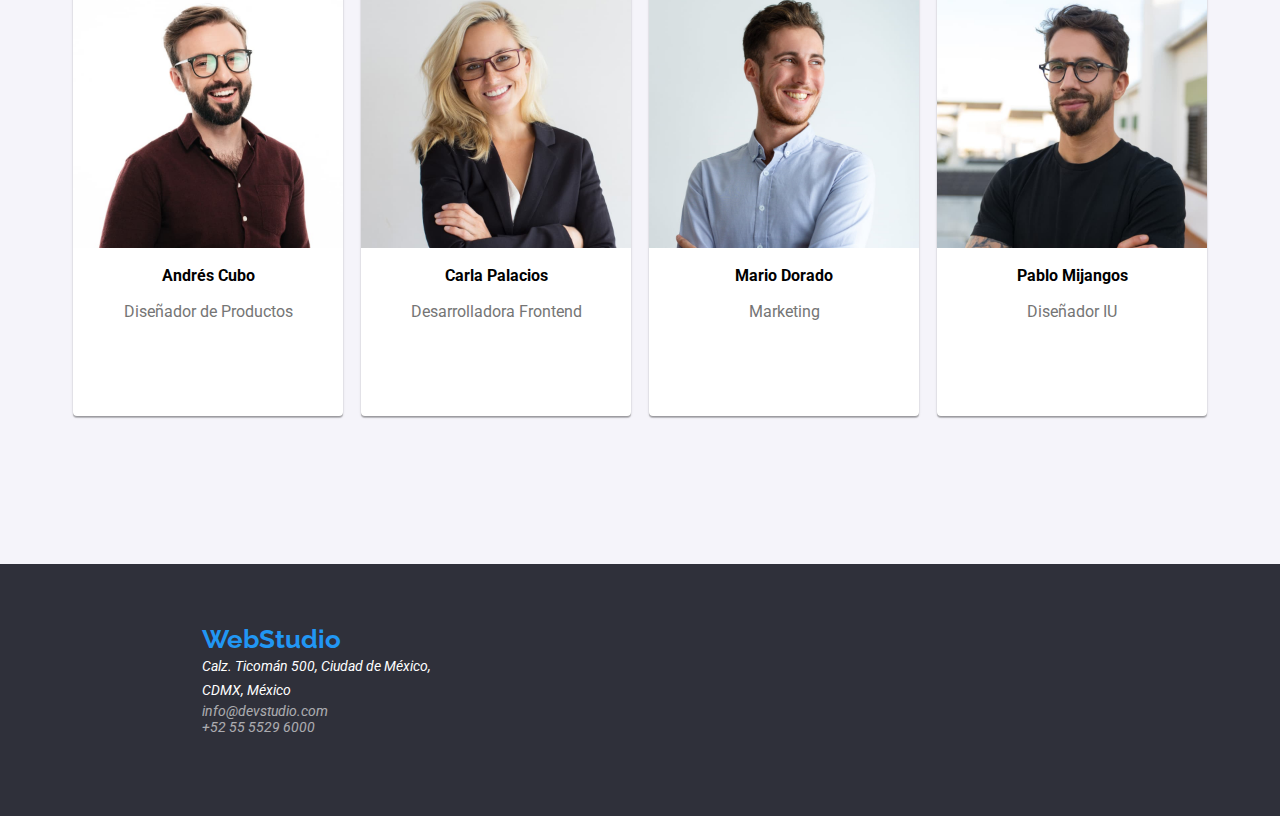
==== commit a23fba99: "Add files via upload" ====
--- a/index.html
+++ b/index.html
@@ -110,10 +110,10 @@
     </section>
      <!-- Footer -->
     <footer class="foot">
-      <address class="container footer-info">
-        <ul class="contacts-2">
+      <address class="container container-address">
+        <ul class="contacts-2 footer-contacts-width">
           <a class="webstudio" href="#">WebStudio</a>
-          <li>
+          <li class="address-box">
             <a class="address" href="https://goo.gl/maps/Dm4oQiikR5Fg9yRK8" target="_blank" rel="noopener noreferrer">
               Calz. Ticomán 500, Ciudad de México, CDMX, México
             </a>
--- a/css/styles.css
+++ b/css/styles.css
@@ -134,6 +134,10 @@
   text-decoration: none;
 }
 
+.address-box{
+  width: 231px;
+}
+
 .address:hover {
   color: #2196F3;
 }
@@ -151,11 +155,6 @@
 .foot {
   background-color: #2F303A;
   height: 252px;
-}
-
-.footer-info {
-  top: 2218px;
-  left: 215px;
 }
 
 .soluciones {
@@ -303,4 +302,20 @@
 
   .footer-opacity {
     opacity: 60%;
+  }
+
+  .container-address {
+    display: flex;
+    align-items: center;
+    gap: 70px;
+    display: flex;
+    justify-content: center;
+    padding-left: 215px;
+    padding-right: 878px;
+    padding-top: 60px;
+    padding-bottom: 60px;
+  }
+
+  .footer-contacts-width {
+    width: 213px;
   }